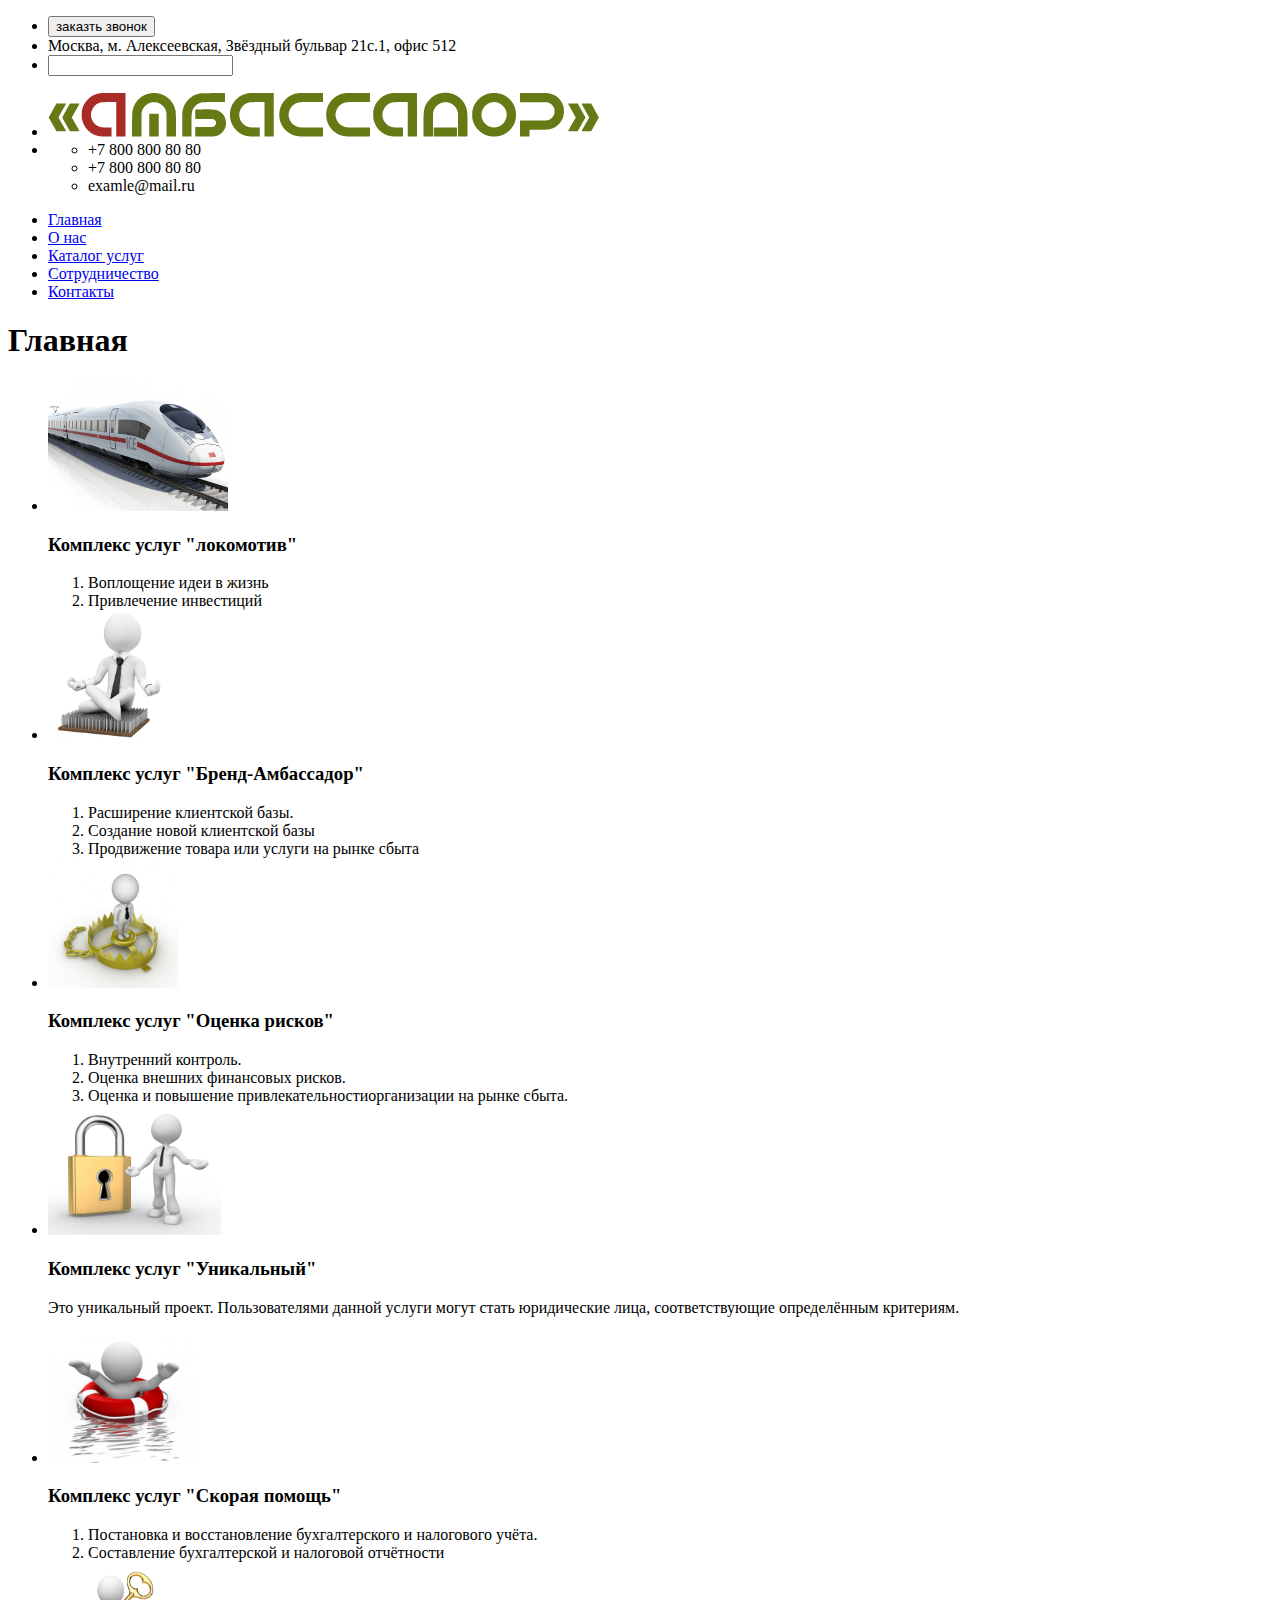
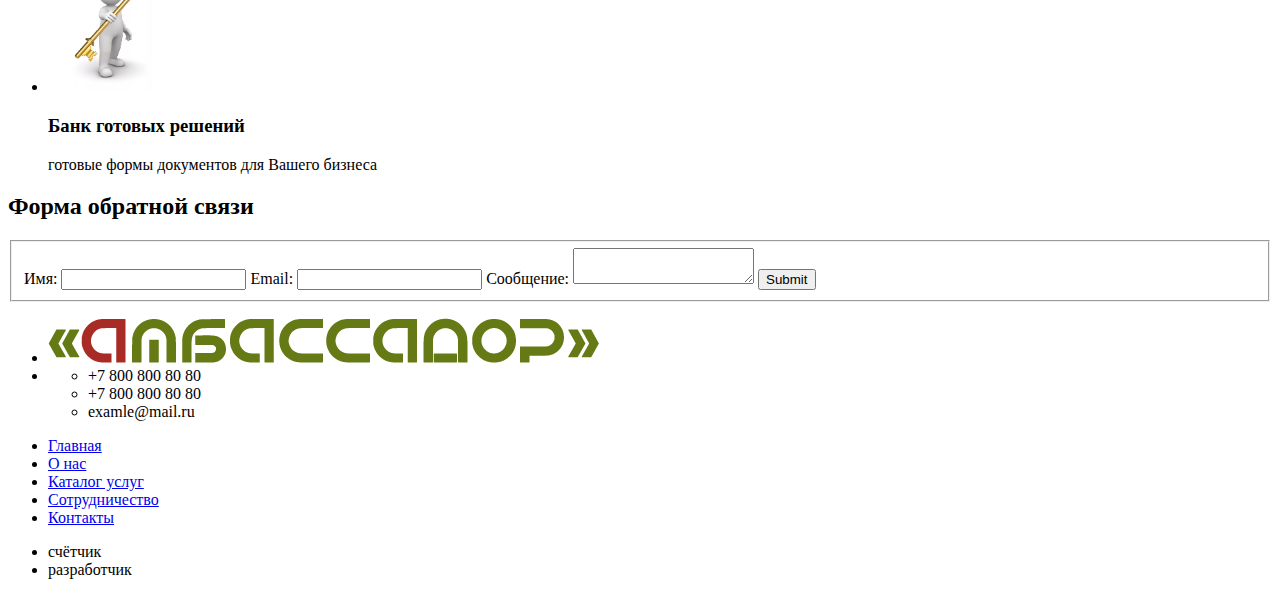
==== ambassador/index.html @ 158035ae "залил на github" ====
<!DOCTYPE html>
<html lang="ru">
<head>
    <meta charset="UTF-8">
    <meta name="viewport" content="width=device-width, initial-scale=1.0">
    <title>Амбассадор - Ваш помошник</title>
</head>
<body>
     <header class="header">
         <ul class="header__top top-list">
             <li class="top-list__item"><button class="feedback-batton">заказть звонок</button></li>
             <li class="top-list__item">Москва, м. Алексеевская, Звёздный бульвар 21с.1, офис 512</li>
             <li class="top-list__item"><input type="text" class="search"></li>
         </ul>
         <ul class="header__bottom bottom-list">
             <li class="bottom-list__item"><a href="index.html"><img src="img/logo.png" alt="логотип"></a></li>
             <li class="bottom-list__item">
                 <ul class="bottom-list__contacts">
                     <li class="bottom-list__contacts bottom-list__contacts--telephone">+7 800 800 80 80</li>
                     <li class="bottom-list__contacts bottom-list__contacts--telephone">+7 800 800 80 80</li>
                     <li class="bottom-list__contacts bottom-list__contacts--email">examle@mail.ru</li>
                 </ul>
             </li>
         </ul>
         <nav class="header__menu nav-menu">
             <ul class="nav-menu__list">
                 <li class="nav-menu__item nav-menu__item--active"><a class="nav-menu__link" href="index.html">Главная</a></li>
                 <li class="nav-menu__item"><a class="nav-menu__link" href="about.html">О нас</a></li>
                 <li class="nav-menu__item"><a class="nav-menu__link" href="catalog.html">Каталог услуг</a></li>
                 <li class="nav-menu__item"><a class="nav-menu__link" href="partners.html">Сотрудничество</a></li>
                 <li class="nav-menu__item"><a class="nav-menu__link" href="contacts.html">Контакты</a></li>
             </ul>
         </nav>
     </header>
     <main class="index-main">
         <h1 class="visually-hidden">Главная</h1>
         <section class="index-menu">
             <ul class="index-menu__list">
                 <li class="index-menu__item">
                     <img src="img/iceTrain.jpg" alt="локомотив" class="index-menu__logo" height="130">
                     <h3 class="index-menu__name">Комплекс услуг "локомотив"</h3>
                     <ol class="index-menu__order-list">
                         <li class="index-menu__order-item">Воплощение идеи в жизнь</li>
                         <li class="index-menu__order-item">Привлечение инвестиций</li>
                     </ol>
                 </li>
                 <li class="index-menu__item">
                     <img src="img/yogaman.jpg" alt="Бренд-Амбассадор" class="index-menu__logo" height="130">
                     <h3 class="index-menu__name">Комплекс услуг "Бренд-Амбассадор"</h3>
                     <ol class="index-menu__order-list">
                         <li class="index-menu__order-item">Расширение клиентской базы.</li>
                         <li class="index-menu__order-item">Создание новой клиентской базы</li>
                         <li class="index-menu__order-item">Продвижение товара или услуги на рынке сбыта</li>
                     </ol>
                 </li>
                 <li class="index-menu__item">
                     <img src="img/trap.jpg" alt="Оценка рисков" class="index-menu__logo" height="130">
                     <h3 class="index-menu__name">Комплекс услуг "Оценка рисков"</h3>
                     <ol class="index-menu__order-list">
                         <li class="index-menu__order-item">Внутренний контроль.</li>
                         <li class="index-menu__order-item">Оценка внешних финансовых рисков.</li>
                         <li class="index-menu__order-item">Оценка и повышение привлекательностиорганизации на рынке сбыта.</li>
                     </ol>
                 </li>
                 <li class="index-menu__item">
                        <img src="img/lockMan.jpg" alt="Уникальный" class="index-menu__logo" height="130">
                        <h3 class="index-menu__name">Комплекс услуг "Уникальный"</h3>
                        <p class="index-menu__order-item">Это уникальный проект. Пользователями данной услуги могут стать юридические лица, соответствующие определённым критериям.</p>
                    </li>
                <li class="index-menu__item">
                        <img src="img/safityMan.jpg" alt="Скорая помощь" class="index-menu__logo" height="130">
                        <h3 class="index-menu__name">Комплекс услуг "Скорая помощь"</h3>
                        <ol class="index-menu__order-list">
                            <li class="index-menu__order-item">Постановка и восстановление бухгалтерского и налогового учёта.</li>
                            <li class="index-menu__order-item">Составление бухгалтерской и налоговой отчётности</li>
                        </ol>
                    </li>
                 <li class="index-menu__item">
                     <img src="img/kayMan.jpg" alt="готовые решения" class="index-menu__logo" height="130">
                     <h3 class="index-menu__name">Банк готовых решений</h3>
                     <p class="index-menu__order-item">готовые формы документов для Вашего бизнеса<p>
                    </li>
             </ul>
         </section>
         <article class="index-main__form index-form">
             <h2 class="visually-hidden">
                 Форма обратной связи
             </h2>
             <fieldset class="index-form__container">
                 <label for="user-name" class="index-form__label">Имя:</label>
                 <input type="text" id="user-name" class="index-form__input">
                 <label for="user-email" class="index-form__label">Email:</label>
                 <input type="email" id="user-email" class="index-form__input">
                 <label for="comment" class="index-form__label">Сообщение:</label>
                 <textarea id="comment" class="index-form__textarea"></textarea>
                 <input type="submit">
             </fieldset>
         </article>
     </main>
     <footer class="footer">
        <ul class="footer__top top-list">
            <li class="top-list__item"><a href="index.html"><img src="img/logo.png" alt="логотип"></a></li>
            <li class="top-list__item">
                <ul class="top-list__contacts">
                    <li class="top-list__contacts top-list__contacts--telephone">+7 800 800 80 80</li>
                    <li class="top-list__contacts top-list__contacts--telephone">+7 800 800 80 80</li>
                    <li class="top-list__contacts top-list__contacts--email">examle@mail.ru</li>
                </ul>
            </li>
        </ul>
        <nav class="footer__menu nav-menu">
            <ul class="nav-menu__list">
                <li class="nav-menu__item nav-menu__item--active"><a class="nav-menu__link" href="index.html">Главная</a></li>
                <li class="nav-menu__item"><a class="nav-menu__link" href="about.html">О нас</a></li>                        
                <li class="nav-menu__item"><a class="nav-menu__link" href="catalog.html">Каталог услуг</a></li>
                <li class="nav-menu__item"><a class="nav-menu__link" href="partners.html">Сотрудничество</a></li>
                <li class="nav-menu__item"><a class="nav-menu__link" href="contacts.html">Контакты</a></li>
            </ul>
        </nav>
        <div class="footer__bottom">
            <ul class="footer__copiright">
                <li class="footer__info">
                    <div>счётчик</div>
                </li>
                <li class="footer__info">
                    <div>разработчик</div>
                </li>
            </ul>
        </div>
     </footer>
</body>
</html>
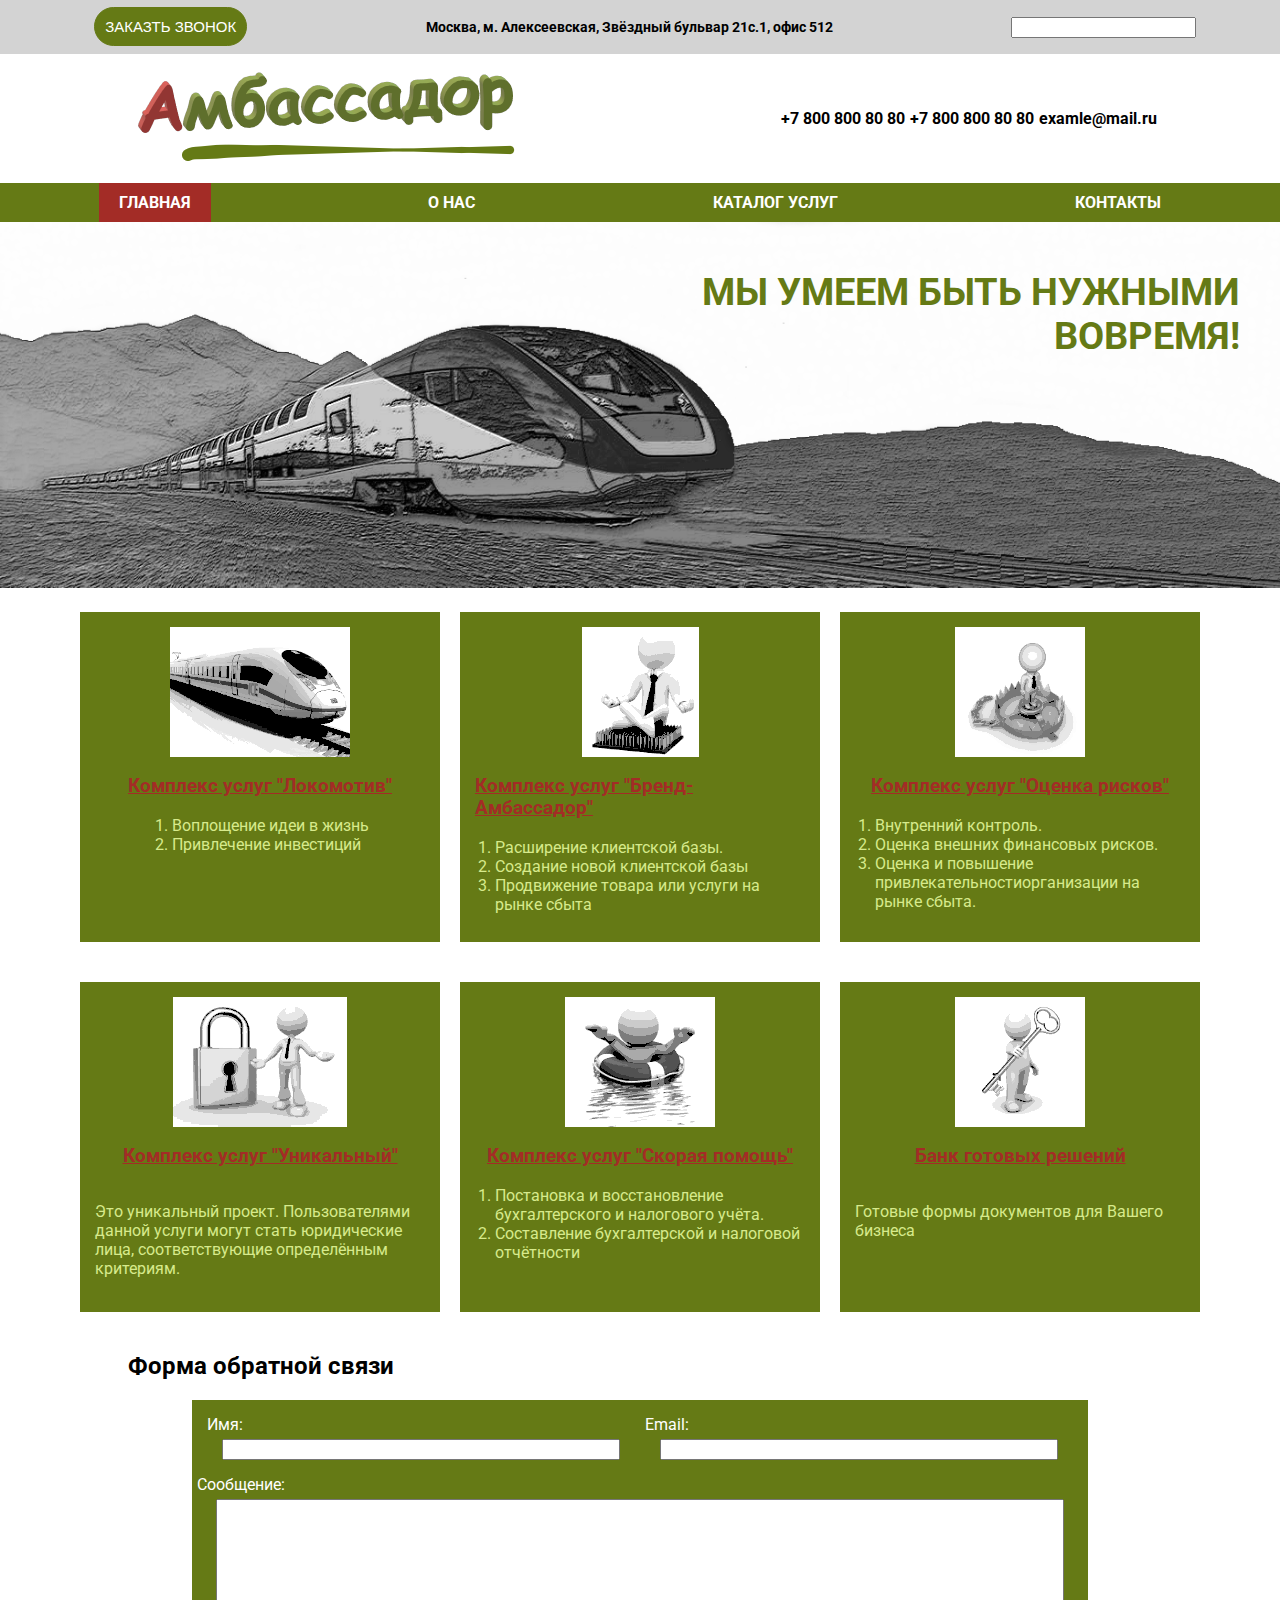
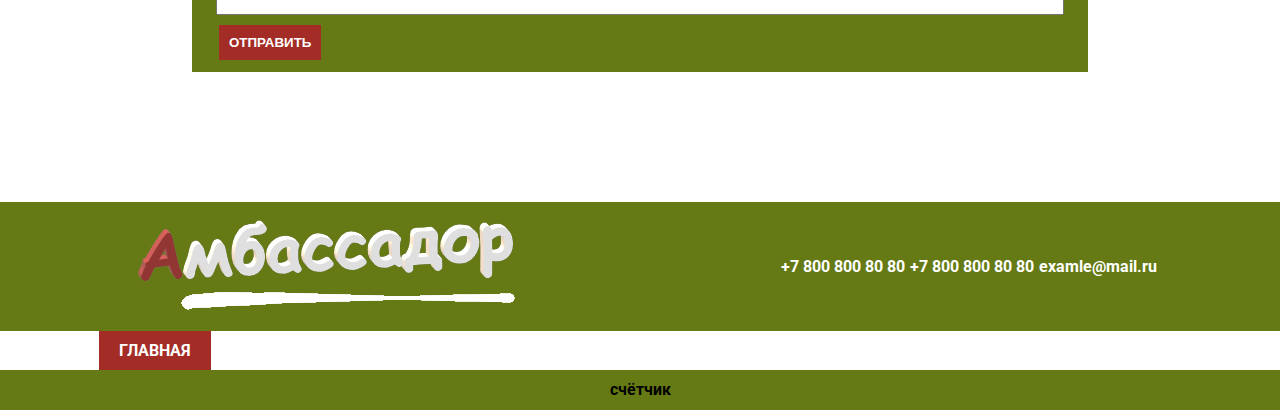
==== commit a5bba00e: "доработать напильником" ====
--- a/ambassador/index.html
+++ b/ambassador/index.html
@@ -3,22 +3,25 @@
 <head>
     <meta charset="UTF-8">
     <meta name="viewport" content="width=device-width, initial-scale=1.0">
+    <meta http-equiv="X-UA-Compatible" content="ie=edge">
     <title>Амбассадор - Ваш помошник</title>
+    <link rel="stylesheet" href="main.css">
+    <link href="https://fonts.googleapis.com/css?family=Roboto:400,700&amp;subset=cyrillic" rel="stylesheet">
 </head>
 <body>
      <header class="header">
          <ul class="header__top top-list">
              <li class="top-list__item"><button class="feedback-batton">заказть звонок</button></li>
-             <li class="top-list__item">Москва, м. Алексеевская, Звёздный бульвар 21с.1, офис 512</li>
+             <li class="top-list__item"><p class="adress">Москва, м. Алексеевская, Звёздный бульвар 21с.1, офис 512</p></li>
              <li class="top-list__item"><input type="text" class="search"></li>
          </ul>
          <ul class="header__bottom bottom-list">
-             <li class="bottom-list__item"><a href="index.html"><img src="img/logo.png" alt="логотип"></a></li>
+             <li class="bottom-list__item"><a href="index.html"><img src="img/altlogo.png" alt="логотип" class="main-logo"></a></li>
              <li class="bottom-list__item">
                  <ul class="bottom-list__contacts">
-                     <li class="bottom-list__contacts bottom-list__contacts--telephone">+7 800 800 80 80</li>
-                     <li class="bottom-list__contacts bottom-list__contacts--telephone">+7 800 800 80 80</li>
-                     <li class="bottom-list__contacts bottom-list__contacts--email">examle@mail.ru</li>
+                     <li class="bottom-list__contact bottom-list__contacts--telephone">+7 800 800 80 80</li>
+                     <li class="bottom-list__contact bottom-list__contacts--telephone">+7 800 800 80 80</li>
+                     <li class="bottom-list__contact bottom-list__contacts--email">examle@mail.ru</li>
                  </ul>
              </li>
          </ul>
@@ -27,18 +30,43 @@
                  <li class="nav-menu__item nav-menu__item--active"><a class="nav-menu__link" href="index.html">Главная</a></li>
                  <li class="nav-menu__item"><a class="nav-menu__link" href="about.html">О нас</a></li>
                  <li class="nav-menu__item"><a class="nav-menu__link" href="catalog.html">Каталог услуг</a></li>
-                 <li class="nav-menu__item"><a class="nav-menu__link" href="partners.html">Сотрудничество</a></li>
                  <li class="nav-menu__item"><a class="nav-menu__link" href="contacts.html">Контакты</a></li>
              </ul>
          </nav>
      </header>
      <main class="index-main">
+         <div class="index-main__feedback-call visually-hidden">
+             <button class="close-callback">Закрыть</button>
+             <form class="index-form__container index-form__container--call" action="send.php" method="post">
+                 <div class="input-wrapper">
+                    <div class="index-form__wrapper">
+                        <label for="user-name" class="index-form__label">Имя:</label>
+                        <input type="text" id="user-name" class="index-form__input" name="user-name" required>
+                    </div>
+                    <div class="index-form__wrapper">
+                        <label for="user-tel" class="index-form__label">Телефон:</label>
+                        <input type="tel" id="user-email" class="index-form__input" name="user-tel" required>
+                    </div> 
+                 </div>
+                <div class="index-form__wrapper">
+                    <label for="comment" class="index-form__label">Сообщение:</label>
+                    <textarea id="comment" class="index-form__textarea" name="user-message" required></textarea>
+                </div>
+                 <button type="submit" class="index-form__submit index-form__submit--call">Заказть звонок</button>
+            </form>
+         </div>
+         <div class="index-main__start">
+             <img src="img/train.png" alt="Всегда быть вовремя" class="index-main__img" width="100%">
+             <p class="index-main__lead-text">
+                 Мы умеем быть нужными<br>вовремя!
+             </p>
+         </div>
          <h1 class="visually-hidden">Главная</h1>
          <section class="index-menu">
              <ul class="index-menu__list">
                  <li class="index-menu__item">
                      <img src="img/iceTrain.jpg" alt="локомотив" class="index-menu__logo" height="130">
-                     <h3 class="index-menu__name">Комплекс услуг "локомотив"</h3>
+                     <h3 class="index-menu__name"><a href="service.html" class="index-menu__link">Комплекс услуг "Локомотив"</a></h3>
                      <ol class="index-menu__order-list">
                          <li class="index-menu__order-item">Воплощение идеи в жизнь</li>
                          <li class="index-menu__order-item">Привлечение инвестиций</li>
@@ -46,7 +74,7 @@
                  </li>
                  <li class="index-menu__item">
                      <img src="img/yogaman.jpg" alt="Бренд-Амбассадор" class="index-menu__logo" height="130">
-                     <h3 class="index-menu__name">Комплекс услуг "Бренд-Амбассадор"</h3>
+                     <h3 class="index-menu__name"><a href="service.html" class="index-menu__link">Комплекс услуг "Бренд-Амбассадор"</a></h3>
                      <ol class="index-menu__order-list">
                          <li class="index-menu__order-item">Расширение клиентской базы.</li>
                          <li class="index-menu__order-item">Создание новой клиентской базы</li>
@@ -55,7 +83,7 @@
                  </li>
                  <li class="index-menu__item">
                      <img src="img/trap.jpg" alt="Оценка рисков" class="index-menu__logo" height="130">
-                     <h3 class="index-menu__name">Комплекс услуг "Оценка рисков"</h3>
+                     <h3 class="index-menu__name"><a href="service.html" class="index-menu__link">Комплекс услуг "Оценка рисков"</a></h3>
                      <ol class="index-menu__order-list">
                          <li class="index-menu__order-item">Внутренний контроль.</li>
                          <li class="index-menu__order-item">Оценка внешних финансовых рисков.</li>
@@ -64,12 +92,12 @@
                  </li>
                  <li class="index-menu__item">
                         <img src="img/lockMan.jpg" alt="Уникальный" class="index-menu__logo" height="130">
-                        <h3 class="index-menu__name">Комплекс услуг "Уникальный"</h3>
+                        <h3 class="index-menu__name"><a href="service.html" class="index-menu__link">Комплекс услуг "Уникальный"</a></h3>
                         <p class="index-menu__order-item">Это уникальный проект. Пользователями данной услуги могут стать юридические лица, соответствующие определённым критериям.</p>
                     </li>
                 <li class="index-menu__item">
                         <img src="img/safityMan.jpg" alt="Скорая помощь" class="index-menu__logo" height="130">
-                        <h3 class="index-menu__name">Комплекс услуг "Скорая помощь"</h3>
+                        <h3 class="index-menu__name"><a href="service.html" class="index-menu__link">Комплекс услуг "Скорая помощь"</a></h3>
                         <ol class="index-menu__order-list">
                             <li class="index-menu__order-item">Постановка и восстановление бухгалтерского и налогового учёта.</li>
                             <li class="index-menu__order-item">Составление бухгалтерской и налоговой отчётности</li>
@@ -77,56 +105,71 @@
                     </li>
                  <li class="index-menu__item">
                      <img src="img/kayMan.jpg" alt="готовые решения" class="index-menu__logo" height="130">
-                     <h3 class="index-menu__name">Банк готовых решений</h3>
-                     <p class="index-menu__order-item">готовые формы документов для Вашего бизнеса<p>
+                     <h3 class="index-menu__name"><a href="service.html" class="index-menu__link">Банк готовых решений</a></h3>
+                     <p class="index-menu__order-item">Готовые формы документов для Вашего бизнеса<p>
                     </li>
              </ul>
+             <svg width="0" height="0">
+                <defs>
+                  <filter id="posterize">
+                    <feComponentTransfer>
+                      <feFuncR type="discrete" 
+                  tableValues="0 0.2 0.4 0.6 0.8 1"/>
+                      <feFuncG type="discrete" 
+                  tableValues="0 0.2 0.4 0.6 0.8 1"/>
+                      <feFuncB type="discrete" 
+                  tableValues="0 0.2 0.4 0.6 0.8 1"/>
+                    </feComponentTransfer>
+                 </filter>
+               </defs>      
+                </svg>          
          </section>
          <article class="index-main__form index-form">
-             <h2 class="visually-hidden">
+             <h2 class="index-form__name">
                  Форма обратной связи
              </h2>
-             <fieldset class="index-form__container">
-                 <label for="user-name" class="index-form__label">Имя:</label>
-                 <input type="text" id="user-name" class="index-form__input">
-                 <label for="user-email" class="index-form__label">Email:</label>
-                 <input type="email" id="user-email" class="index-form__input">
-                 <label for="comment" class="index-form__label">Сообщение:</label>
-                 <textarea id="comment" class="index-form__textarea"></textarea>
-                 <input type="submit">
-             </fieldset>
+             <form class="index-form__container" id="feedback-form">
+                 <div class="input-wrapper">
+                    <div class="index-form__wrapper">
+                        <label for="user-name" class="index-form__label">Имя:</label>
+                        <input type="text" id="user-name" class="index-form__input" name="user-name" required>
+                    </div>
+                    <div class="index-form__wrapper">
+                        <label for="user-email" class="index-form__label">Email:</label>
+                        <input type="email" id="user-email" class="index-form__input" name="user-email" required>
+                    </div> 
+                 </div>
+                <div class="index-form__wrapper">
+                    <label for="comment" class="index-form__label">Сообщение:</label>
+                    <textarea id="comment" class="index-form__textarea" name="user-message" required></textarea>
+                </div>
+                 <button type="submit" class="index-form__submit">Отправить</button>
+            </form>
          </article>
      </main>
      <footer class="footer">
-        <ul class="footer__top top-list">
-            <li class="top-list__item"><a href="index.html"><img src="img/logo.png" alt="логотип"></a></li>
-            <li class="top-list__item">
-                <ul class="top-list__contacts">
-                    <li class="top-list__contacts top-list__contacts--telephone">+7 800 800 80 80</li>
-                    <li class="top-list__contacts top-list__contacts--telephone">+7 800 800 80 80</li>
-                    <li class="top-list__contacts top-list__contacts--email">examle@mail.ru</li>
+            <ul class="header__bottom bottom-list header__bottom--footer">
+                    <li class="bottom-list__item"><a href="index.html"><img src="img/altlogo-invert.png" alt="логотип" class="main-logo"></a></li>
+                    <li class="bottom-list__item">
+                        <ul class="bottom-list__contacts">
+                            <li class="bottom-list__contact bottom-list__contacts--telephone">+7 800 800 80 80</li>
+                            <li class="bottom-list__contact bottom-list__contacts--telephone">+7 800 800 80 80</li>
+                            <li class="bottom-list__contact bottom-list__contacts--email">examle@mail.ru</li>
+                        </ul>
+                    </li>
                 </ul>
-            </li>
-        </ul>
         <nav class="footer__menu nav-menu">
             <ul class="nav-menu__list">
                 <li class="nav-menu__item nav-menu__item--active"><a class="nav-menu__link" href="index.html">Главная</a></li>
-                <li class="nav-menu__item"><a class="nav-menu__link" href="about.html">О нас</a></li>                        
+                <li class="nav-menu__item"><a class="nav-menu__link" href="about.html">О нас</a></li>
                 <li class="nav-menu__item"><a class="nav-menu__link" href="catalog.html">Каталог услуг</a></li>
-                <li class="nav-menu__item"><a class="nav-menu__link" href="partners.html">Сотрудничество</a></li>
                 <li class="nav-menu__item"><a class="nav-menu__link" href="contacts.html">Контакты</a></li>
             </ul>
         </nav>
         <div class="footer__bottom">
-            <ul class="footer__copiright">
-                <li class="footer__info">
-                    <div>счётчик</div>
-                </li>
-                <li class="footer__info">
-                    <div>разработчик</div>
-                </li>
-            </ul>
+            <div>счётчик</div>
         </div>
      </footer>
+     <script src="index.js"></script>
 </body>
 </html>--- a/ambassador/main.css
+++ b/ambassador/main.css
@@ -0,0 +1,339 @@
+/* Общие стили */
+body {
+    font-family: 'Roboto', sans-serif;
+    margin: 0;
+    padding: 0;
+    margin-right: auto;
+    margin-left: auto;
+
+    width: 100%;
+}
+
+.visually-hidden:not(:focus):not(:active),
+input[type="checkbox"].visually-hidden,
+input[type="radio"].visually-hidden {
+  position: absolute;
+
+  width: 1px;
+  height: 1px;
+  margin: -1px;
+  border: 0;
+  padding: 0;
+
+  white-space: nowrap;
+
+  clip-path: inset(100%);
+  clip: rect(0 0 0 0);
+  overflow: hidden;
+}
+
+/* размечаем header*/
+.header {
+    display: flex;
+    flex-direction: column;
+
+    font-weight: bold;
+}
+
+.top-list {
+    margin: 0;
+    padding: 0;
+    padding: 5px;
+
+    width: 100%;
+
+    list-style: none;
+
+    display: flex;
+    flex-wrap: wrap;
+    align-items: baseline;
+    justify-content: space-around;
+
+    background-color: lightgrey;
+}
+
+.feedback-batton {
+    text-decoration: none;
+    text-transform: uppercase;
+    background: #657a15;
+    border: 1px solid #657a15;
+    border-radius: 30px;
+    padding: 10px;
+    font-size: 15px;
+    font-weight: normal;
+    color: #ffffff;
+}
+
+.adress {
+    font-size: 14px;
+}
+
+.bottom-list {
+    margin: 0;
+    padding: 0;
+    
+    list-style: none;
+    display: flex;
+    flex-wrap: wrap;
+    align-items: center;
+    justify-content: space-around;
+}
+
+.bottom-list__contacts {
+    margin: 0;
+    padding: 0;
+
+    list-style: none;
+
+    display: flex;
+}
+
+.bottom-list__contact {
+    padding-left: 5px;
+}
+
+.nav-menu {
+    margin: 0;
+    padding: 0;
+
+    width: 100%;
+
+    text-transform: uppercase;
+    font-weight: bold;
+    color: white;
+
+    background-color: #657a15;
+}
+
+.nav-menu__list {
+    margin: 0;
+    padding: 0;
+
+    list-style: none;
+
+    display: flex;
+    flex-wrap: wrap;
+    justify-content: space-around;
+}
+
+.nav-menu__item {
+    padding: 10px;
+}
+
+.nav-menu__link {
+    text-decoration: none;
+    color: #ffffff;
+
+    padding: 10px;
+}
+
+.nav-menu__link:hover {
+    background-color: #a32c26;
+}
+
+.nav-menu__link:visited {
+    color: inherit;
+}
+
+.nav-menu__item--active {
+    background-color: #a32c26;
+}
+
+/* MAIN*/
+
+.index-main__start {
+    position: relative;
+}
+
+.index-main__img {
+    filter: grayscale(1);
+}
+
+.index-main__lead-text {
+    text-transform: uppercase;
+    font-weight: bold;
+    color: #657a15;
+    font-size: 38px;
+    text-align: right;
+
+    position: absolute;
+    right: 40px;
+    top: 10px;
+}
+
+.index-menu {
+    display: flex;
+    margin-right: auto;
+    margin-left: auto;
+    max-width: 1200px;
+}
+
+.index-menu__list {
+    margin: 0;
+    padding: 0;
+
+    display: flex;
+    flex-wrap: wrap;
+    justify-content: center;
+
+    list-style: none;
+}
+
+.index-menu__item {
+    margin: 20px 10px;
+    padding: 15px;
+
+    width: 330px;
+    height: 300px;
+
+    background-color: #657a15;
+    color: #d7ea8c;
+
+    display: flex;
+    flex-direction: column;
+    align-items: center;
+}
+
+.index-menu__logo {
+    filter: url(#posterize) grayscale(1);
+}
+
+.index-menu__link {
+    color: #a32c26;
+}
+
+.index-menu__order-list {
+    margin: 0;
+    padding: 0;
+    padding-left: 20px;
+}
+
+/* Форма */
+
+.input-wrapper {
+    display: flex;
+    flex-wrap: wrap;
+
+    padding-left: 10px;
+    padding-right: 10px;
+    padding-top: 10px;
+}
+
+.index-form {
+    display: flex;
+    flex-direction: column;
+    flex-wrap: wrap;
+}
+
+.index-form__name {
+    margin-left: 10%;
+}
+
+.index-form__container {
+    background-color: #657a15;
+    color: white;
+
+    margin-left: 15%;
+    margin-right: 15%;
+    margin-bottom: 130px;
+}
+
+.index-form__wrapper {
+    display: flex;
+    flex-direction: column;
+    flex-grow: 1;
+
+    margin-bottom: 10px;
+}
+
+.index-form__input {
+    margin-right: 20px;
+    margin-left: 20px;
+}
+
+.index-form__textarea {
+    width: 94%;
+    height: 110px;
+    resize: none;
+
+    margin-right: auto;
+    margin-left: auto;
+}
+
+.index-form__container label {
+    margin: 5px;
+}
+
+.index-form__submit {
+    border: none;
+    background-color: #a32c26;
+    color: #ffffff;
+    font-weight: bold;
+    text-transform: uppercase;
+    padding: 10px;
+    margin-left: 27px;
+    margin-bottom: 12px;
+}
+
+
+.index-main__feedback-call {
+    position: absolute;
+    width: 50%;
+    min-height: 100px;
+    left: 25%;
+    top: 10%;
+    z-index: 1;
+}
+
+.close-callback {
+    background-color: #657a15;
+    position: absolute;
+    right: 100px;
+    top: 5px;
+}
+
+.index-form__container--call {
+    display: flex;
+    flex-direction: column;
+}
+
+.index-form__submit--call {
+    margin-left: 0;
+}
+
+/* FOOTER */
+
+.footer {
+    display: flex;
+    flex-direction: column;
+
+    font-weight: bold;
+}
+
+.footer__menu {
+    background-color: #ffffff;
+    color: #000000;
+}
+
+.header__bottom--footer {
+    background-color: #657a15;
+    color: #ffffff;
+}
+
+.footer__bottom {
+    background-color: #657a15;
+    width: 100%;
+    display: flex;
+    justify-content: center;
+    align-items: center;
+    min-height: 40px;
+}
+
+.footer__copiright {
+    list-style: none;
+    margin: 0;
+    padding: 0;
+    display: flex;
+    justify-content: center;
+    min-height: 30px;
+}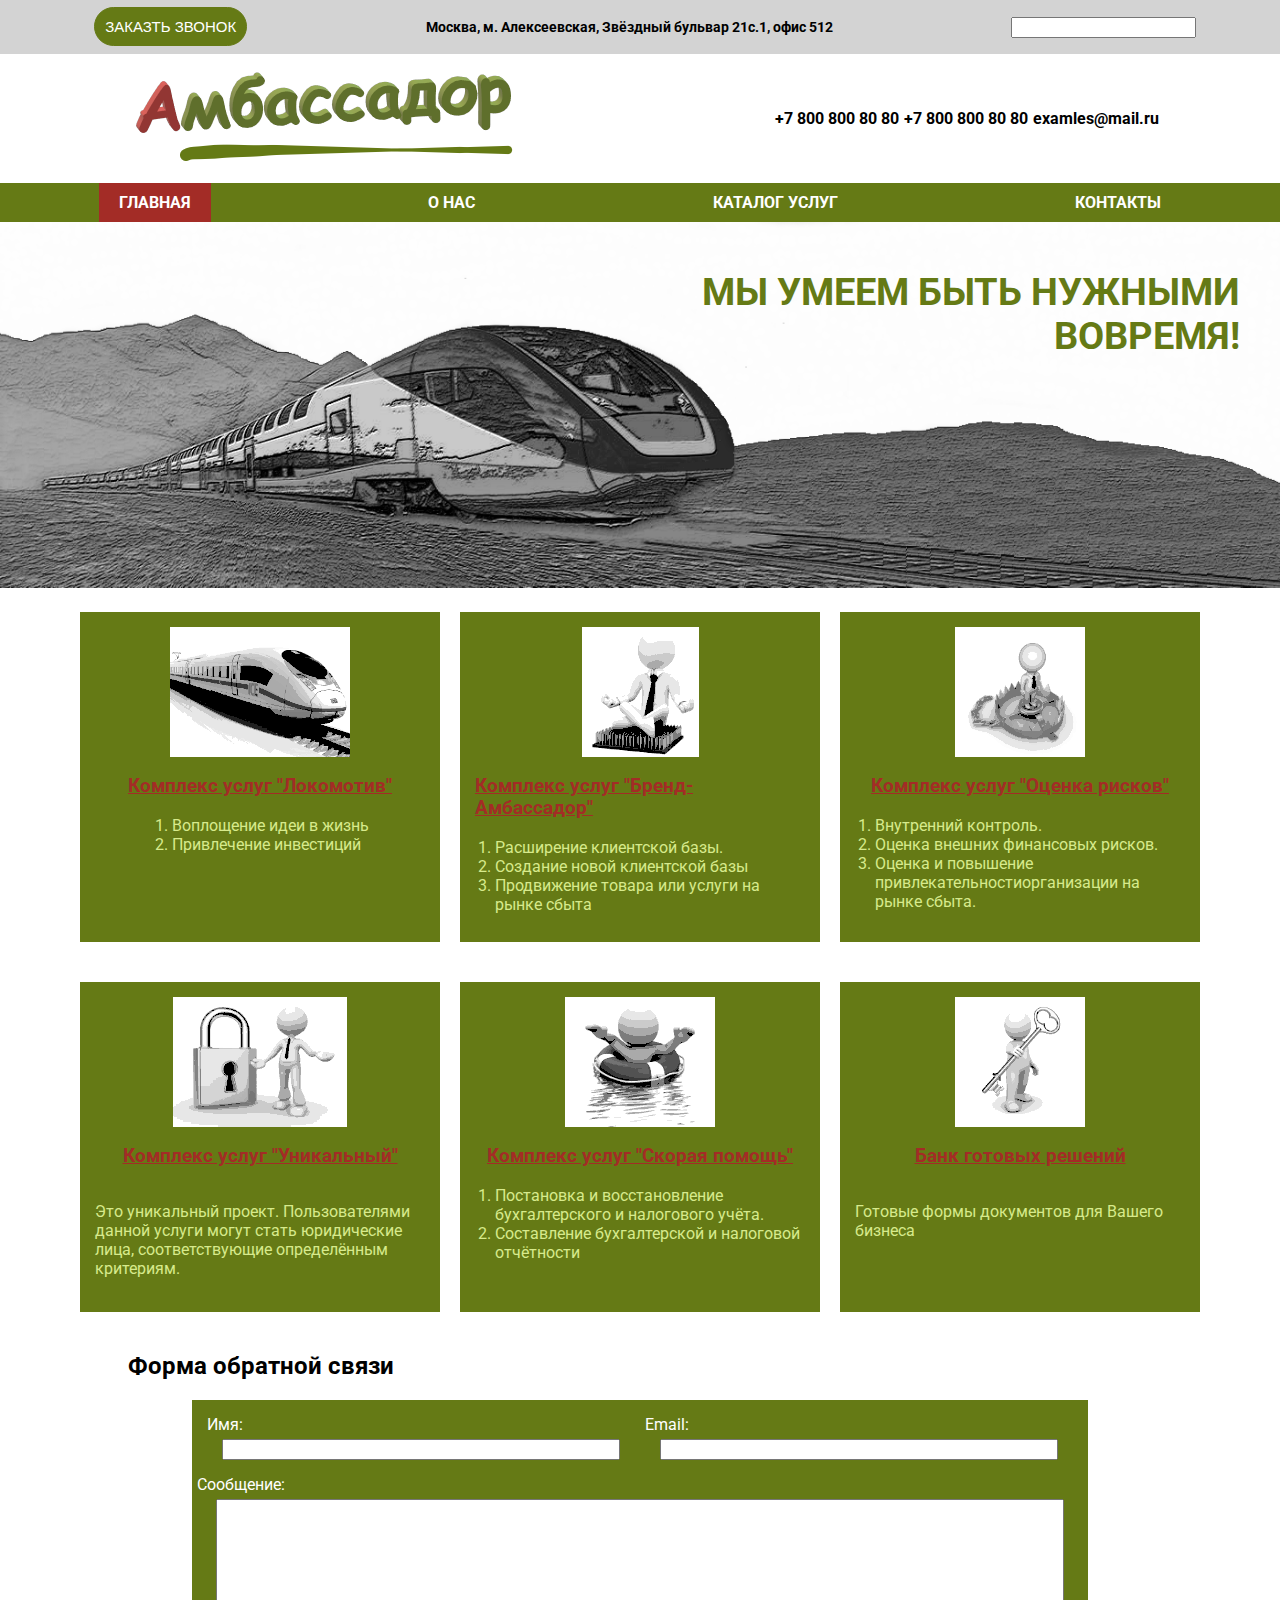
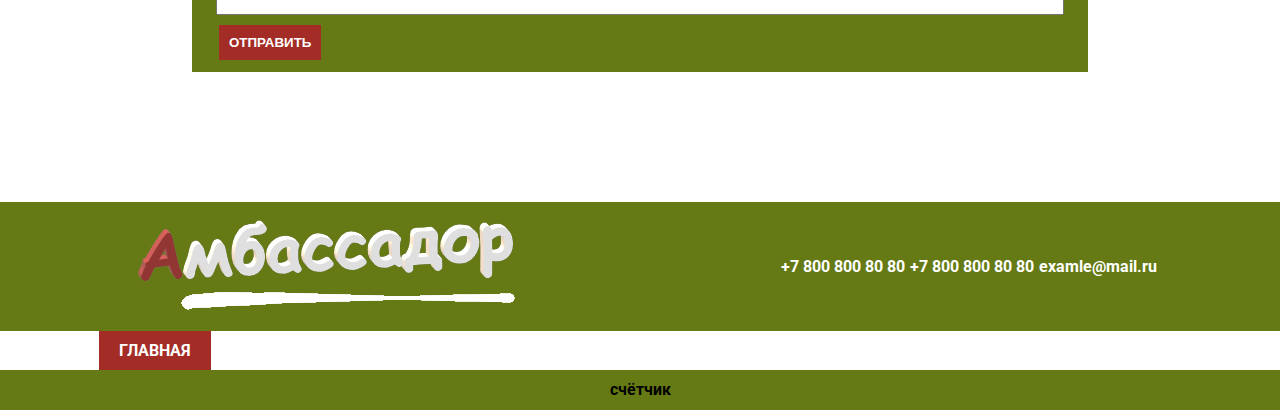
==== commit 66c50562: "test october" ====
--- a/ambassador/index.html
+++ b/ambassador/index.html
@@ -21,7 +21,7 @@
                  <ul class="bottom-list__contacts">
                      <li class="bottom-list__contact bottom-list__contacts--telephone">+7 800 800 80 80</li>
                      <li class="bottom-list__contact bottom-list__contacts--telephone">+7 800 800 80 80</li>
-                     <li class="bottom-list__contact bottom-list__contacts--email">examle@mail.ru</li>
+                     <li class="bottom-list__contact bottom-list__contacts--email">examles@mail.ru</li>
                  </ul>
              </li>
          </ul>
